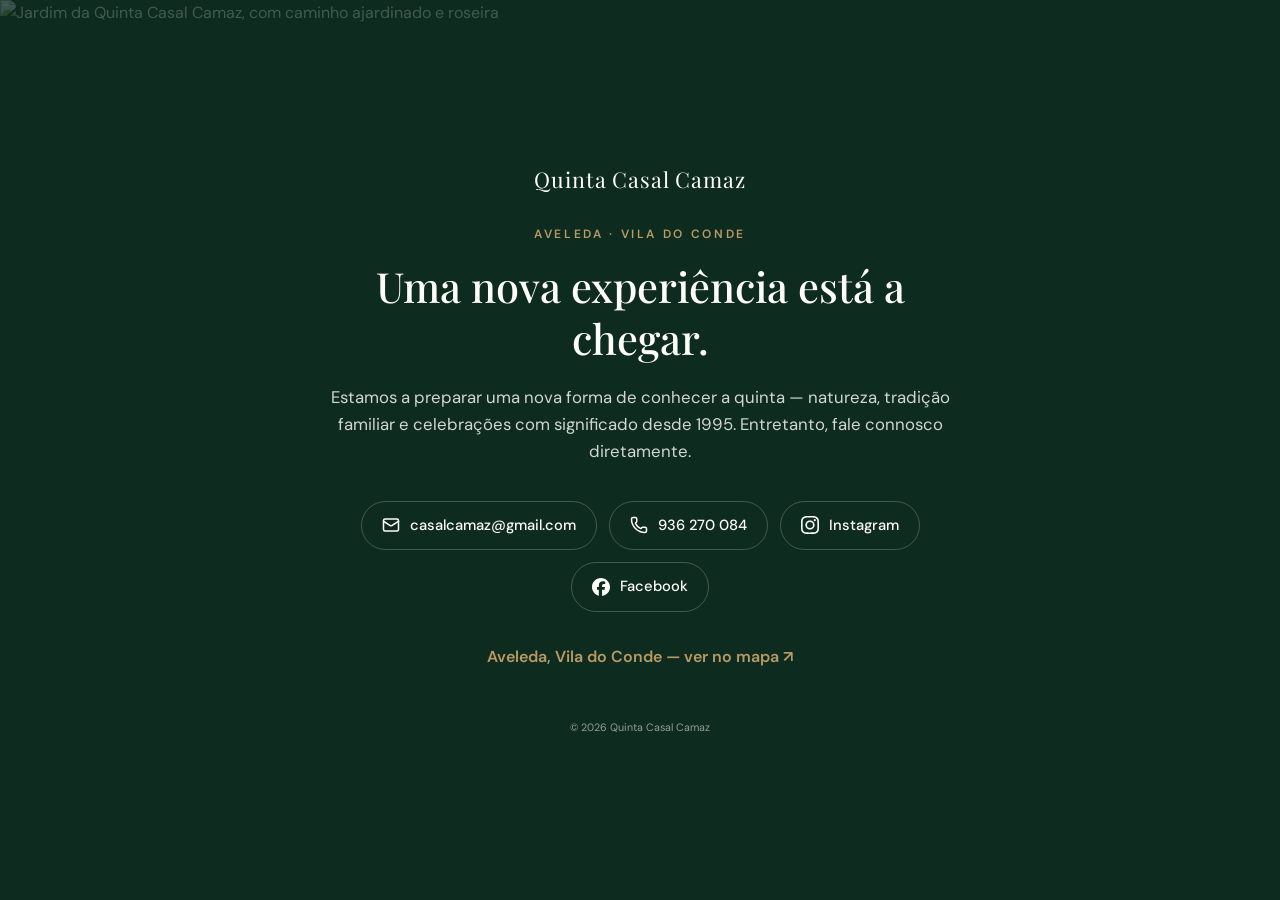
==== coming-soon/index.html @ 6f774efa "feat: add coming soon page and github workflows" ====
<!doctype html>
<html lang="pt-PT">
<head>
  <meta charset="utf-8" />
  <meta name="viewport" content="width=device-width, initial-scale=1" />
  <meta name="robots" content="noindex, nofollow" />
  <meta name="description" content="Quinta Casal Camaz — um espaço de natureza, elegância e celebração em Aveleda, Vila do Conde. Nova experiência online a chegar em breve." />
  <meta name="theme-color" content="#173d2d" />
  <title>Quinta Casal Camaz | Em breve</title>
  <link rel="preconnect" href="https://fonts.googleapis.com">
  <link rel="preconnect" href="https://fonts.gstatic.com" crossorigin>
  <link href="https://fonts.googleapis.com/css2?family=DM+Sans:wght@400;500;600&family=Playfair+Display:ital,wght@0,500;0,600;1,500&display=swap" rel="stylesheet">
  <link rel="stylesheet" href="styles.css" />
</head>
<body>
  <main class="hero">
    <img src="assets/quinta-hero.png" alt="Jardim da Quinta Casal Camaz, com caminho ajardinado e roseira" class="hero-media" />
    <div class="hero-overlay"></div>

    <div class="hero-content">
      <!-- TODO: substituir por logótipo oficial quando disponível -->
      <p class="wordmark">Quinta Casal Camaz</p>

      <p class="eyebrow">Aveleda · Vila do Conde</p>
      <h1>Uma nova experiência está a chegar.</h1>
      <p class="lead">Estamos a preparar uma nova forma de conhecer a quinta — natureza, tradição familiar e celebrações com significado desde 1995. Entretanto, fale connosco diretamente.</p>

      <ul class="contact-list">
        <li>
          <a href="mailto:casalcamaz@gmail.com">
            <svg class="icon" viewBox="0 0 24 24" fill="none" stroke="currentColor" stroke-width="2" stroke-linecap="round" stroke-linejoin="round" aria-hidden="true"><path d="m22 7-8.991 5.727a2 2 0 0 1-2.009 0L2 7" /><rect x="2" y="4" width="20" height="16" rx="2" /></svg>
            <span>casalcamaz@gmail.com</span>
          </a>
        </li>
        <li>
          <a href="tel:+351936270084">
            <svg class="icon" viewBox="0 0 24 24" fill="none" stroke="currentColor" stroke-width="2" stroke-linecap="round" stroke-linejoin="round" aria-hidden="true"><path d="M13.832 16.568a1 1 0 0 0 1.213-.303l.355-.465A2 2 0 0 1 17 15h3a2 2 0 0 1 2 2v3a2 2 0 0 1-2 2A18 18 0 0 1 2 4a2 2 0 0 1 2-2h3a2 2 0 0 1 2 2v3a2 2 0 0 1-.8 1.6l-.468.351a1 1 0 0 0-.292 1.233 14 14 0 0 0 6.392 6.384" /></svg>
            <span>936 270 084</span>
          </a>
        </li>
        <li>
          <a href="https://www.instagram.com/quintacasalcamaz" target="_blank" rel="noopener">
            <svg class="icon" viewBox="0 0 24 24" fill="currentColor" aria-hidden="true"><path d="M7.0301.084c-1.2768.0602-2.1487.264-2.911.5634-.7888.3075-1.4575.72-2.1228 1.3877-.6652.6677-1.075 1.3368-1.3802 2.127-.2954.7638-.4956 1.6365-.552 2.914-.0564 1.2775-.0689 1.6882-.0626 4.947.0062 3.2586.0206 3.6671.0825 4.9473.061 1.2765.264 2.1482.5635 2.9107.308.7889.72 1.4573 1.388 2.1228.6679.6655 1.3365 1.0743 2.1285 1.38.7632.295 1.6361.4961 2.9134.552 1.2773.056 1.6884.069 4.9462.0627 3.2578-.0062 3.668-.0207 4.9478-.0814 1.28-.0607 2.147-.2652 2.9098-.5633.7889-.3086 1.4578-.72 2.1228-1.3881.665-.6682 1.0745-1.3378 1.3795-2.1284.2957-.7632.4966-1.636.552-2.9124.056-1.2809.0692-1.6898.063-4.948-.0063-3.2583-.021-3.6668-.0817-4.9465-.0607-1.2797-.264-2.1487-.5633-2.9117-.3084-.7889-.72-1.4568-1.3876-2.1228C21.2982 1.33 20.628.9208 19.8378.6165 19.074.321 18.2017.1197 16.9244.0645 15.6471.0093 15.236-.005 11.977.0014 8.718.0076 8.31.0215 7.0301.0839m.1402 21.6932c-1.17-.0509-1.8053-.2453-2.2287-.408-.5606-.216-.96-.4771-1.3819-.895-.422-.4178-.6811-.8186-.9-1.378-.1644-.4234-.3624-1.058-.4171-2.228-.0595-1.2645-.072-1.6442-.079-4.848-.007-3.2037.0053-3.583.0607-4.848.05-1.169.2456-1.805.408-2.2282.216-.5613.4762-.96.895-1.3816.4188-.4217.8184-.6814 1.3783-.9003.423-.1651 1.0575-.3614 2.227-.4171 1.2655-.06 1.6447-.072 4.848-.079 3.2033-.007 3.5835.005 4.8495.0608 1.169.0508 1.8053.2445 2.228.408.5608.216.96.4754 1.3816.895.4217.4194.6816.8176.9005 1.3787.1653.4217.3617 1.056.4169 2.2263.0602 1.2655.0739 1.645.0796 4.848.0058 3.203-.0055 3.5834-.061 4.848-.051 1.17-.245 1.8055-.408 2.2294-.216.5604-.4763.96-.8954 1.3814-.419.4215-.8181.6811-1.3783.9-.4224.1649-1.0577.3617-2.2262.4174-1.2656.0595-1.6448.072-4.8493.079-3.2045.007-3.5825-.006-4.848-.0608M16.953 5.5864A1.44 1.44 0 1 0 18.39 4.144a1.44 1.44 0 0 0-1.437 1.4424M5.8385 12.012c.0067 3.4032 2.7706 6.1557 6.173 6.1493 3.4026-.0065 6.157-2.7701 6.1506-6.1733-.0065-3.4032-2.771-6.1565-6.174-6.1498-3.403.0067-6.156 2.771-6.1496 6.1738M8 12.0077a4 4 0 1 1 4.008 3.9921A3.9996 3.9996 0 0 1 8 12.0077" /></svg>
            <span>Instagram</span>
          </a>
        </li>
        <li>
          <a href="https://www.facebook.com/QuintaCasalCamaz/?locale=pt_PT" target="_blank" rel="noopener">
            <svg class="icon" viewBox="0 0 24 24" fill="currentColor" aria-hidden="true"><path d="M9.101 23.691v-7.98H6.627v-3.667h2.474v-1.58c0-4.085 1.848-5.978 5.858-5.978.401 0 .955.042 1.468.103a8.68 8.68 0 0 1 1.141.195v3.325a8.623 8.623 0 0 0-.653-.036 26.805 26.805 0 0 0-.733-.009c-.707 0-1.259.096-1.675.309a1.686 1.686 0 0 0-.679.622c-.258.42-.374.995-.374 1.752v1.297h3.919l-.386 2.103-.287 1.564h-3.246v8.245C19.396 23.238 24 18.179 24 12.044c0-6.627-5.373-12-12-12s-12 5.373-12 12c0 5.628 3.874 10.35 9.101 11.647Z" /></svg>
            <span>Facebook</span>
          </a>
        </li>
      </ul>

      <a class="map-link" target="_blank" rel="noopener" href="https://www.google.com/maps/search/?api=1&query=41.26764,-8.69596">Aveleda, Vila do Conde — ver no mapa ↗</a>
    </div>

    <footer>
      <small>© <span id="year"></span> Quinta Casal Camaz</small>
    </footer>
  </main>

  <script>
    document.getElementById('year').textContent = new Date().getFullYear();
  </script>
</body>
</html>
---- coming-soon/styles.css ----
:root {
  --forest: #173d2d;
  --forest-2: #0e2b20;
  --cream: #f3efe5;
  --gold: #b89a62;
  --white: #fffdf8;
  --shadow: 0 28px 70px rgba(16, 40, 29, .35);
}

* { box-sizing: border-box; }

html, body { margin: 0; height: 100%; }

body {
  color: var(--white);
  background: var(--forest-2);
  font-family: "DM Sans", sans-serif;
  line-height: 1.6;
}

.hero {
  position: relative;
  min-height: 100vh;
  display: flex;
  flex-direction: column;
  align-items: center;
  justify-content: center;
  padding: 48px 24px;
  overflow: hidden;
}

.hero-media {
  position: absolute;
  inset: 0;
  width: 100%;
  height: 100%;
  object-fit: cover;
}

.hero-overlay {
  position: absolute;
  inset: 0;
  background: linear-gradient(180deg, rgba(14, 43, 32, .78) 0%, rgba(14, 43, 32, .88) 55%, rgba(14, 43, 32, .95) 100%);
}

.hero-content {
  position: relative;
  z-index: 1;
  max-width: 620px;
  text-align: center;
  display: flex;
  flex-direction: column;
  align-items: center;
}

.wordmark {
  margin: 0 0 28px;
  font-family: "Playfair Display", serif;
  font-size: 1.35rem;
  letter-spacing: .04em;
}

.eyebrow {
  margin: 0 0 16px;
  color: var(--gold);
  font-size: .75rem;
  font-weight: 600;
  letter-spacing: .22em;
  text-transform: uppercase;
}

h1 {
  margin: 0 0 20px;
  font-family: "Playfair Display", serif;
  font-weight: 500;
  font-size: clamp(1.9rem, 4vw, 2.6rem);
  line-height: 1.25;
}

.lead {
  margin: 0 0 36px;
  opacity: .82;
  font-size: 1.05rem;
}

.contact-list {
  margin: 0 0 32px;
  padding: 0;
  list-style: none;
  display: flex;
  flex-wrap: wrap;
  justify-content: center;
  gap: 12px;
}

.contact-list a {
  display: flex;
  align-items: center;
  gap: 10px;
  padding: 12px 20px;
  border: 1px solid rgba(255, 253, 248, .22);
  border-radius: 999px;
  color: var(--white);
  text-decoration: none;
  font-size: .92rem;
  font-weight: 500;
  transition: background .2s ease, border-color .2s ease;
}

.contact-list a:hover,
.contact-list a:focus-visible {
  background: rgba(255, 253, 248, .1);
  border-color: var(--gold);
}

.icon {
  width: 18px;
  height: 18px;
  flex-shrink: 0;
}

.map-link {
  color: var(--gold);
  font-weight: 600;
  text-decoration: none;
}

.map-link:hover,
.map-link:focus-visible {
  text-decoration: underline;
}

footer {
  position: relative;
  z-index: 1;
  margin-top: 48px;
  opacity: .55;
  font-size: .8rem;
}

@media (prefers-reduced-motion: no-preference) {
  .contact-list a { transition: background .2s ease, border-color .2s ease; }
}
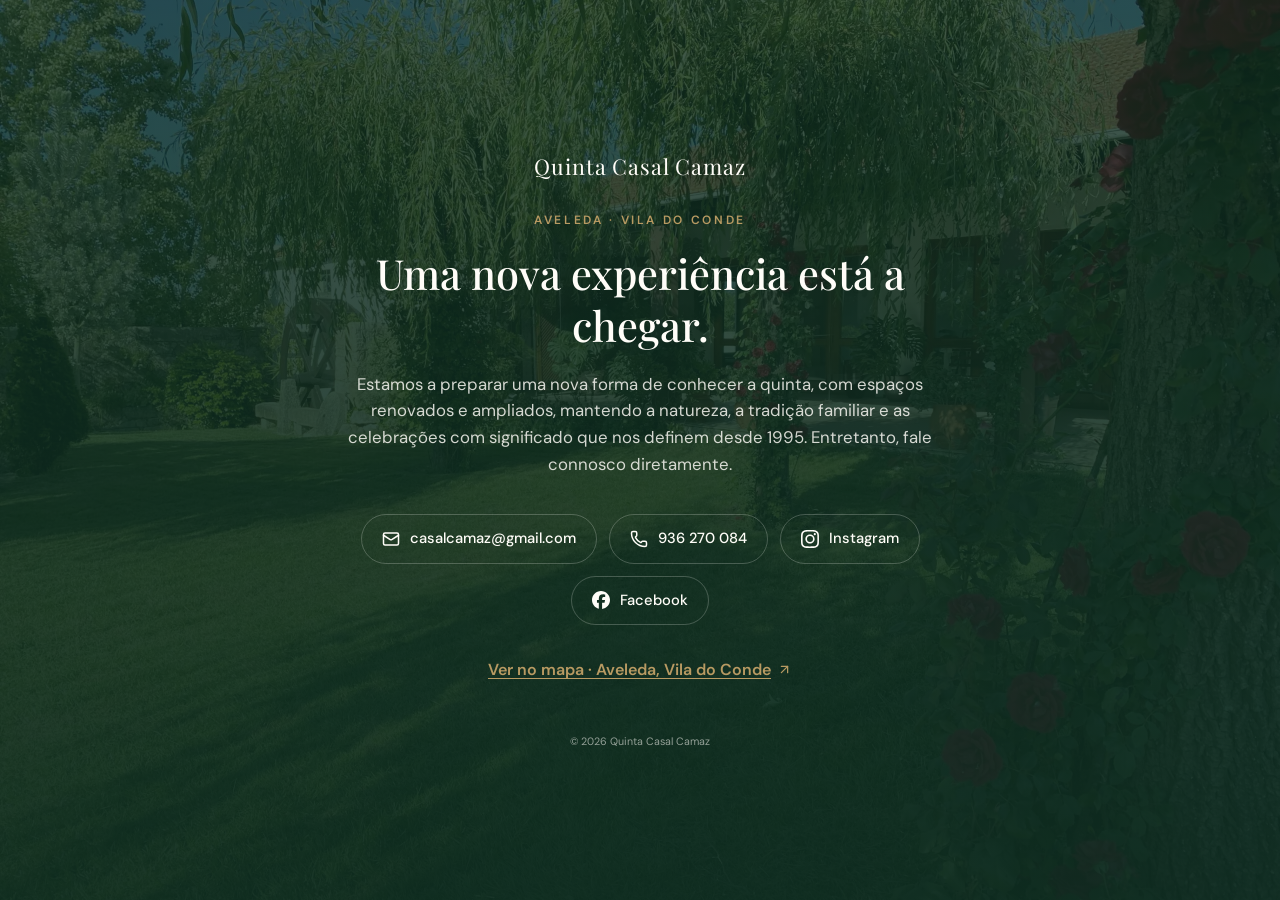
==== commit 7df72b15: "perf: reduce size of background image to improve loading time" ====
--- a/coming-soon/index.html
+++ b/coming-soon/index.html
@@ -4,9 +4,13 @@
   <meta charset="utf-8" />
   <meta name="viewport" content="width=device-width, initial-scale=1" />
   <meta name="robots" content="noindex, nofollow" />
-  <meta name="description" content="Quinta Casal Camaz — um espaço de natureza, elegância e celebração em Aveleda, Vila do Conde. Nova experiência online a chegar em breve." />
+  <meta name="description" content="Quinta Casal Camaz é um espaço de natureza, elegância e celebração em Aveleda, Vila do Conde. Nova experiência a chegar em breve." />
   <meta name="theme-color" content="#173d2d" />
   <title>Quinta Casal Camaz | Em breve</title>
+  <link rel="icon" href="assets/favicon.ico" sizes="any" />
+  <link rel="icon" type="image/png" sizes="32x32" href="assets/favicon-32x32.png" />
+  <link rel="icon" type="image/png" sizes="16x16" href="assets/favicon-16x16.png" />
+  <link rel="apple-touch-icon" href="assets/apple-touch-icon.png" />
   <link rel="preconnect" href="https://fonts.googleapis.com">
   <link rel="preconnect" href="https://fonts.gstatic.com" crossorigin>
   <link href="https://fonts.googleapis.com/css2?family=DM+Sans:wght@400;500;600&family=Playfair+Display:ital,wght@0,500;0,600;1,500&display=swap" rel="stylesheet">
@@ -14,7 +18,7 @@
 </head>
 <body>
   <main class="hero">
-    <img src="assets/quinta-hero.png" alt="Jardim da Quinta Casal Camaz, com caminho ajardinado e roseira" class="hero-media" />
+    <img src="assets/quinta-hero.webp" alt="Jardim da Quinta Casal Camaz, com caminho ajardinado e roseira" class="hero-media" />
     <div class="hero-overlay"></div>
 
     <div class="hero-content">
@@ -23,7 +27,7 @@
 
       <p class="eyebrow">Aveleda · Vila do Conde</p>
       <h1>Uma nova experiência está a chegar.</h1>
-      <p class="lead">Estamos a preparar uma nova forma de conhecer a quinta — natureza, tradição familiar e celebrações com significado desde 1995. Entretanto, fale connosco diretamente.</p>
+      <p class="lead">Estamos a preparar uma nova forma de conhecer a quinta, com espaços renovados e ampliados, mantendo a natureza, a tradição familiar e as celebrações com significado que nos definem desde 1995. Entretanto, fale connosco diretamente.</p>
 
       <ul class="contact-list">
         <li>
@@ -52,7 +56,10 @@
         </li>
       </ul>
 
-      <a class="map-link" target="_blank" rel="noopener" href="https://www.google.com/maps/search/?api=1&query=41.26764,-8.69596">Aveleda, Vila do Conde — ver no mapa ↗</a>
+      <a class="map-link" target="_blank" rel="noopener" href="https://maps.app.goo.gl/dQPFgFpDSRGMNiAZ8">
+        <span>Ver no mapa · Aveleda, Vila do Conde</span>
+        <svg class="icon" viewBox="0 0 24 24" fill="none" stroke="currentColor" stroke-width="2" stroke-linecap="round" stroke-linejoin="round" aria-hidden="true"><path d="M7 7h10v10" /><path d="M7 17 17 7" /></svg>
+      </a>
     </div>
 
     <footer>
--- a/coming-soon/styles.css
+++ b/coming-soon/styles.css
@@ -120,9 +120,18 @@
 }
 
 .map-link {
+  display: inline-flex;
+  align-items: center;
+  gap: 6px;
   color: var(--gold);
   font-weight: 600;
-  text-decoration: none;
+  text-decoration: underline;
+  text-underline-offset: 3px;
+}
+
+.map-link .icon {
+  width: 15px;
+  height: 15px;
 }
 
 .map-link:hover,
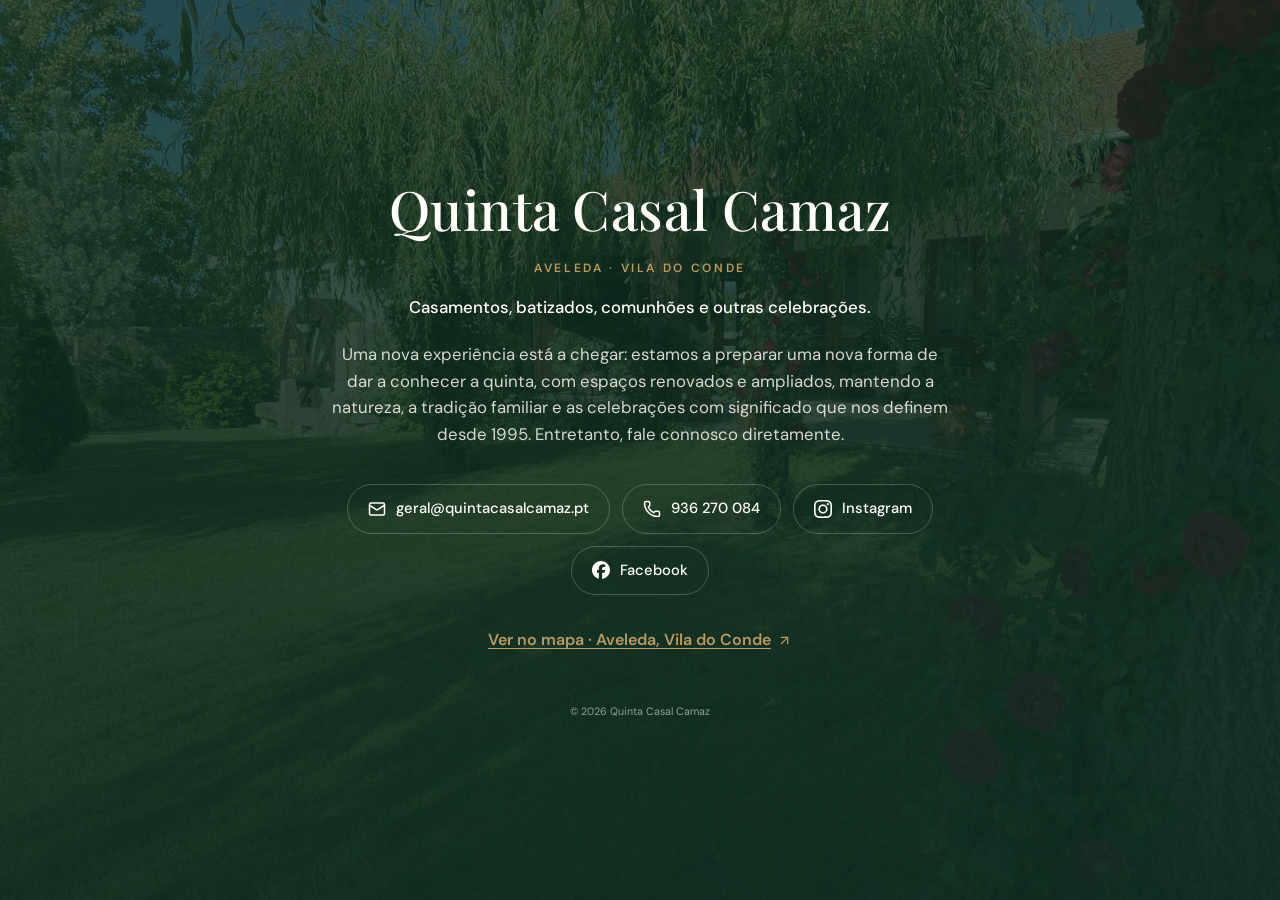
==== commit 3b4f2445: "feat: improve SEO" ====
--- a/coming-soon/index.html
+++ b/coming-soon/index.html
@@ -3,18 +3,57 @@
 <head>
   <meta charset="utf-8" />
   <meta name="viewport" content="width=device-width, initial-scale=1" />
-  <meta name="robots" content="noindex, nofollow" />
-  <meta name="description" content="Quinta Casal Camaz é um espaço de natureza, elegância e celebração em Aveleda, Vila do Conde. Nova experiência a chegar em breve." />
+  <meta name="description" content="Quinta para casamentos, batizados, comunhões, aniversários e eventos de empresa em Aveleda, Vila do Conde, junto ao Porto. Desde 1995." />
   <meta name="theme-color" content="#173d2d" />
-  <title>Quinta Casal Camaz | Em breve</title>
+  <title>Quinta Casal Camaz | Eventos em Vila do Conde</title>
+  <link rel="canonical" href="https://quintacasalcamaz.pt/" />
   <link rel="icon" href="assets/favicon.ico" sizes="any" />
   <link rel="icon" type="image/png" sizes="32x32" href="assets/favicon-32x32.png" />
   <link rel="icon" type="image/png" sizes="16x16" href="assets/favicon-16x16.png" />
   <link rel="apple-touch-icon" href="assets/apple-touch-icon.png" />
+
+  <meta property="og:type" content="website" />
+  <meta property="og:locale" content="pt_PT" />
+  <meta property="og:site_name" content="Quinta Casal Camaz" />
+  <meta property="og:url" content="https://quintacasalcamaz.pt/" />
+  <meta property="og:title" content="Quinta Casal Camaz | Casamentos e Eventos em Vila do Conde" />
+  <meta property="og:description" content="Uma quinta para casamentos, batizados, comunhões, aniversários e eventos de empresa em Aveleda, Vila do Conde, junto ao Porto. Natureza e tradição familiar desde 1995." />
+  <meta property="og:image" content="https://quintacasalcamaz.pt/assets/og-image.jpg" />
+  <meta property="og:image:width" content="1200" />
+  <meta property="og:image:height" content="630" />
+  <meta property="og:image:alt" content="Jardim da Quinta Casal Camaz, com relvado, roseiras e a casa ao fundo" />
+  <meta name="twitter:card" content="summary_large_image" />
+  <meta name="twitter:title" content="Quinta Casal Camaz | Casamentos e Eventos em Vila do Conde" />
+  <meta name="twitter:description" content="Uma quinta para casamentos, batizados, comunhões, aniversários e eventos de empresa em Aveleda, Vila do Conde, junto ao Porto. Natureza e tradição familiar desde 1995." />
+  <meta name="twitter:image" content="https://quintacasalcamaz.pt/assets/og-image.jpg" />
+
   <link rel="preconnect" href="https://fonts.googleapis.com">
   <link rel="preconnect" href="https://fonts.gstatic.com" crossorigin>
   <link href="https://fonts.googleapis.com/css2?family=DM+Sans:wght@400;500;600&family=Playfair+Display:ital,wght@0,500;0,600;1,500&display=swap" rel="stylesheet">
   <link rel="stylesheet" href="styles.css" />
+  <script type="application/ld+json">
+  {
+    "@context": "https://schema.org",
+    "@type": "EventVenue",
+    "name": "Quinta Casal Camaz",
+    "url": "https://quintacasalcamaz.pt/",
+    "image": "https://quintacasalcamaz.pt/assets/og-image.jpg",
+    "logo": "https://quintacasalcamaz.pt/assets/logo.png",
+    "description": "Quinta Casal Camaz é uma quinta para casamentos, batizados, comunhões, aniversários e eventos empresariais em Aveleda, Vila do Conde, com jardins e salão, em atividade desde 1995.",
+    "email": "geral@quintacasalcamaz.pt",
+    "telephone": "+351936270084",
+    "address": {
+      "@type": "PostalAddress",
+      "addressLocality": "Aveleda, Vila do Conde",
+      "addressRegion": "Porto",
+      "addressCountry": "PT"
+    },
+    "sameAs": [
+      "https://www.instagram.com/quintacasalcamaz",
+      "https://www.facebook.com/QuintaCasalCamaz/"
+    ]
+  }
+  </script>
 </head>
 <body>
   <main class="hero">
@@ -23,17 +62,17 @@
 
     <div class="hero-content">
       <!-- TODO: substituir por logótipo oficial quando disponível -->
-      <p class="wordmark">Quinta Casal Camaz</p>
+      <h1 class="wordmark">Quinta Casal Camaz</h1>
 
       <p class="eyebrow">Aveleda · Vila do Conde</p>
-      <h1>Uma nova experiência está a chegar.</h1>
-      <p class="lead">Estamos a preparar uma nova forma de conhecer a quinta, com espaços renovados e ampliados, mantendo a natureza, a tradição familiar e as celebrações com significado que nos definem desde 1995. Entretanto, fale connosco diretamente.</p>
+      <p class="tagline">Casamentos, batizados, comunhões e outras celebrações.</p>
+      <p class="lead">Uma nova experiência está a chegar: estamos a preparar uma nova forma de dar a conhecer a quinta, com espaços renovados e ampliados, mantendo a natureza, a tradição familiar e as celebrações com significado que nos definem desde 1995. Entretanto, fale connosco diretamente.</p>
 
       <ul class="contact-list">
         <li>
-          <a href="mailto:casalcamaz@gmail.com">
+          <a href="mailto:geral@quintacasalcamaz.pt">
             <svg class="icon" viewBox="0 0 24 24" fill="none" stroke="currentColor" stroke-width="2" stroke-linecap="round" stroke-linejoin="round" aria-hidden="true"><path d="m22 7-8.991 5.727a2 2 0 0 1-2.009 0L2 7" /><rect x="2" y="4" width="20" height="16" rx="2" /></svg>
-            <span>casalcamaz@gmail.com</span>
+            <span>geral@quintacasalcamaz.pt</span>
           </a>
         </li>
         <li>
--- a/coming-soon/styles.css
+++ b/coming-soon/styles.css
@@ -54,10 +54,12 @@
 }
 
 .wordmark {
-  margin: 0 0 28px;
+  margin: 0 0 20px;
   font-family: "Playfair Display", serif;
-  font-size: 1.35rem;
-  letter-spacing: .04em;
+  font-weight: 500;
+  font-size: clamp(2.4rem, 7vw, 3.4rem);
+  line-height: 1.1;
+  letter-spacing: .01em;
 }
 
 .eyebrow {
@@ -69,12 +71,10 @@
   text-transform: uppercase;
 }
 
-h1 {
+.tagline {
   margin: 0 0 20px;
-  font-family: "Playfair Display", serif;
+  font-size: 1.05rem;
   font-weight: 500;
-  font-size: clamp(1.9rem, 4vw, 2.6rem);
-  line-height: 1.25;
 }
 
 .lead {
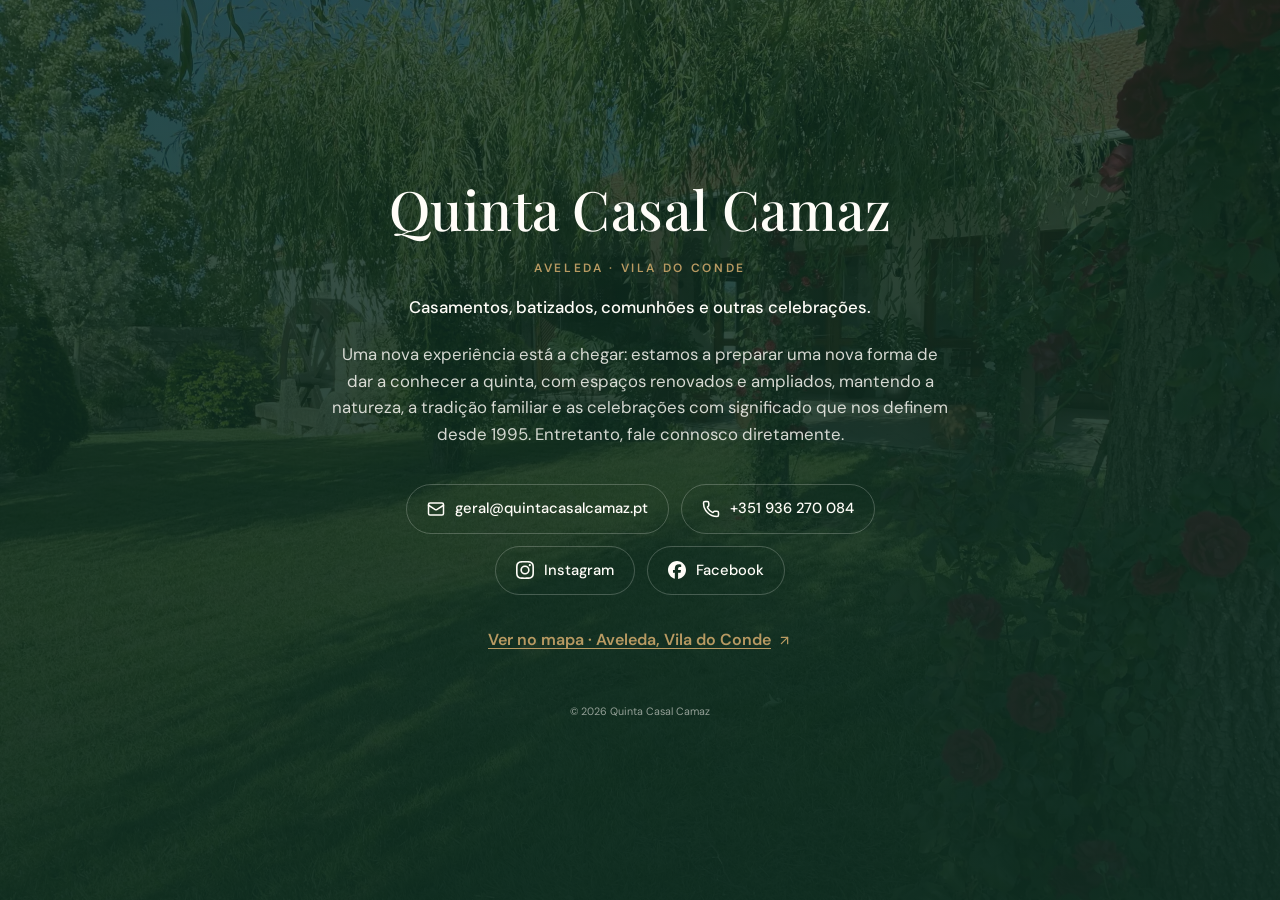
==== commit 87e9b873: "feat: set main site in github workflow" ====
--- a/coming-soon/index.html
+++ b/coming-soon/index.html
@@ -78,7 +78,7 @@
         <li>
           <a href="tel:+351936270084">
             <svg class="icon" viewBox="0 0 24 24" fill="none" stroke="currentColor" stroke-width="2" stroke-linecap="round" stroke-linejoin="round" aria-hidden="true"><path d="M13.832 16.568a1 1 0 0 0 1.213-.303l.355-.465A2 2 0 0 1 17 15h3a2 2 0 0 1 2 2v3a2 2 0 0 1-2 2A18 18 0 0 1 2 4a2 2 0 0 1 2-2h3a2 2 0 0 1 2 2v3a2 2 0 0 1-.8 1.6l-.468.351a1 1 0 0 0-.292 1.233 14 14 0 0 0 6.392 6.384" /></svg>
-            <span>936 270 084</span>
+            <span>+351 936 270 084</span>
           </a>
         </li>
         <li>
